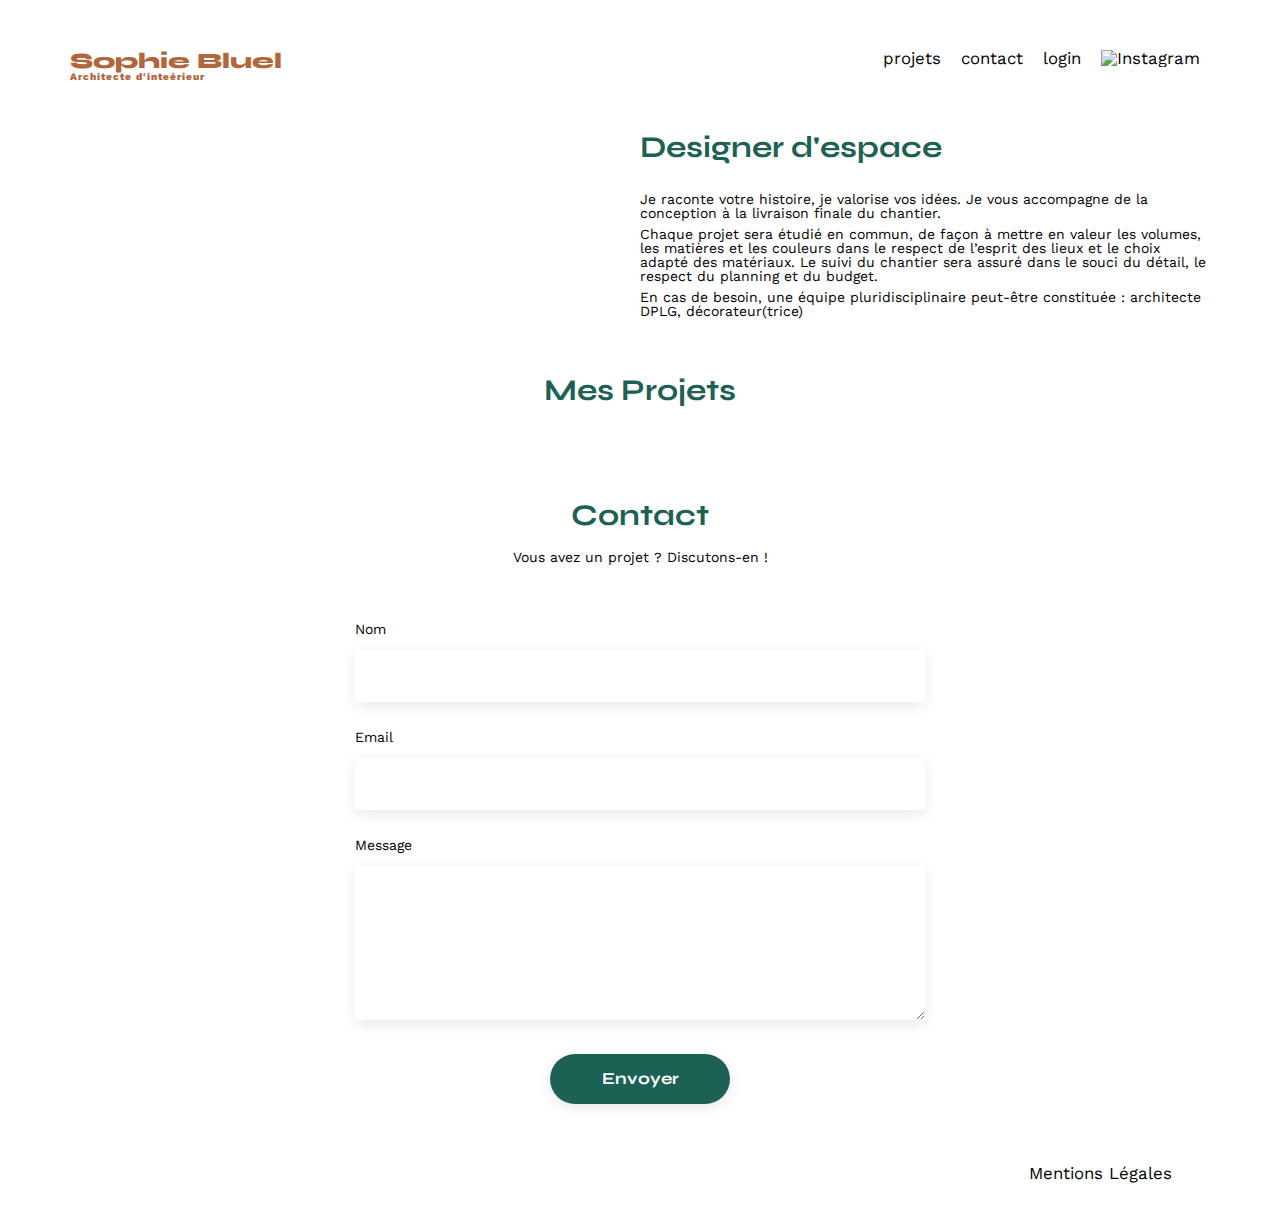
==== FrontEnd/index.html @ c3c98d19 "Step 1: display works and apply filters" ====
<!DOCTYPE html>
<html lang="fr">
<head>
	<meta charset="UTF-8">
	<title>Sophie Bluel - Architecte d'intérieur</title>
	<meta name="viewport" content="width=device-width, initial-scale=1.0">
	<link rel="preconnect" href="https://fonts.googleapis.com">
	<link rel="preconnect" href="https://fonts.gstatic.com" crossorigin>
	<link href="https://fonts.googleapis.com/css2?family=Syne:wght@700;800&family=Work+Sans&display=swap" rel="stylesheet">
	<meta name="description" content="">
	<link rel="stylesheet" href="./assets/style.css">
</head>
<body>
<header>
	<h1>Sophie Bluel <span>Architecte d'inteérieur</span></h1>
	<nav>
		<ul>
			<li>projets</li>
			<li>contact</li>
			<li>login</li>
			<li><img src="./assets/icons/instagram.png" alt="Instagram"></li>
		</ul>
	</nav>
</header>
<main>
	<section id="introduction">
		<figure>
			<img src="./assets/images/sophie-bluel.png" alt="">
		</figure>
		<article>
			<h2>Designer d'espace</h2>
			<p>Je raconte votre histoire, je valorise vos idées. Je vous accompagne de la conception à la livraison finale du chantier.</p>
			<p>Chaque projet sera étudié en commun, de façon à mettre en valeur les volumes, les matières et les couleurs dans le respect de l’esprit des lieux et le choix adapté des matériaux. Le suivi du chantier sera assuré dans le souci du détail, le respect du planning et du budget.</p>
			<p>En cas de besoin, une équipe pluridisciplinaire peut-être constituée : architecte DPLG, décorateur(trice)</p>
		</article>
	</section>
	<section id="portfolio">
		<h2>Mes Projets</h2>
		<ul class="filter">
		</ul>
		<div class="gallery">
		</div>
	</section>
	<section id="contact">
		<h2>Contact</h2>
		<p>Vous avez un projet ? Discutons-en !</p>
		<form action="#" method="post">
			<label for="name">Nom</label>
			<input type="text" name="name" id="name">
			<label for="email">Email</label>
			<input type="email" name="email" id="email">
			<label for="message">Message</label>
			<textarea name="message" id="message" cols="30" rows="10"></textarea>
			<input type="submit" value="Envoyer">
		</form>
	</section>
</main>

<footer>
	<nav>
		<ul>
			<li>Mentions Légales</li>
		</ul>
	</nav>
</footer>
<script src="./js/script.js"></script>
</body>
</html>
---- FrontEnd/assets/style.css ----
/* http://meyerweb.com/eric/tools/css/reset/
   v2.0 | 20110126
   License: none (public domain)
*/

html, body, div, span, applet, object, iframe,
h1, h2, h3, h4, h5, h6, p, blockquote, pre,
a, abbr, acronym, address, big, cite, code,
del, dfn, em, img, ins, kbd, q, s, samp,
small, strike, strong, sub, sup, tt, var,
b, u, i, center,
dl, dt, dd, ol, ul, li,
fieldset, form, label, legend,
table, caption, tbody, tfoot, thead, tr, th, td,
article, aside, canvas, details, embed,
figure, figcaption, footer, header, hgroup,
menu, nav, output, ruby, section, summary,
time, mark, audio, video {
	margin: 0;
	padding: 0;
	border: 0;
	font-size: 100%;
	font: inherit;
	vertical-align: baseline;
}
/* HTML5 display-role reset for older browsers */
article, aside, details, figcaption, figure,
footer, header, hgroup, menu, nav, section {
	display: block;
}
body {
	line-height: 1;
}
ol, ul {
	list-style: none;
}
blockquote, q {
	quotes: none;
}
blockquote:before, blockquote:after,
q:before, q:after {
	content: '';
	content: none;
}
table {
	border-collapse: collapse;
	border-spacing: 0;
}
/** end reset css**/
body {
	max-width: 1140px;
	margin:auto;
	font-family: 'Work Sans' ;
	font-size: 14px;
}
header {
	display: flex;
	justify-content: space-between;
	margin: 50px 0
}
section {
	margin: 50px 0
}

h1{
	display: flex;
	flex-direction: column;
	font-family: 'Syne';
	font-size: 22px;
	font-weight: 800;
	color: #B1663C
}

h1 > span {
	font-family: 'Work Sans';
	font-size:10px;
	letter-spacing: 0.1em;
;
}

h2{
	font-family: 'Syne';
	font-weight: 700;
	font-size: 30px;
	color: #1D6154
}
nav ul {
	display: flex;
	align-items: center;
	list-style-type: none;

}
nav li {
	padding: 0 10px;
	font-size: 1.2em;
}

li:hover {
	color: #B1663C;
}
#introduction {
	display: flex;
	align-items: center;
}
#introduction figure {
	flex: 1
}
#introduction img {
	display: block;
	margin: auto;
	width: 80%;
}

#introduction article {
	flex: 1
}
#introduction h2 {
	margin-bottom: 1em;
}

#introduction p {
	margin-bottom: 0.5em;
}
#portfolio h2 {
	text-align: center;
	margin-bottom: 1em;
}
.gallery {
	width: 100%;
	display: grid;
	grid-template-columns: 1fr 1fr 1fr;
	grid-column-gap: 20px;
	grid-row-gap: 20px;
}

.gallery img {
	width: 100%;

}
#contact {
	width: 50%;
margin: auto;
}
#contact > * {
	text-align: center;

}
#contact h2{
	margin-bottom: 20px;
}
#contact form {
	text-align: left;
	margin-top:30px;
	display: flex;
	flex-direction: column;
}

#contact input {
	height: 50px;
	font-size: 1.2em;
	border: none;
	box-shadow: 0px 4px 14px rgba(0, 0, 0, 0.09);
}
#contact label {
	margin: 2em 0 1em 0;
}
#contact textarea {
	border: none;
	box-shadow: 0px 4px 14px rgba(0, 0, 0, 0.09);
}

input[type="submit"]{
	font-family: 'Syne';
	font-weight: 700;
	color: white;
	background-color: #1D6154;
	margin : 2em auto ;
	width: 180px;
	text-align: center;
	border-radius: 60px ;
}

footer nav ul {
	display: flex;
	justify-content: flex-end;
	margin: 2em
}


/**/
.filter {
	display: flex;
	justify-content: center;
	margin-bottom: 15px;
}

.filter__item {
	color: #1D6154;
	border-radius: 60px;
	border: 1px solid;
	padding: 10px 20px;
	margin: 10px 10px;
}

.filter__item:hover {
	color: white;
	background-color: #1D6154;
	cursor: pointer;
}

.filter__item--selected {
	color: white;
	background-color: #1D6154;
}

.hidden {
	display: none;
}
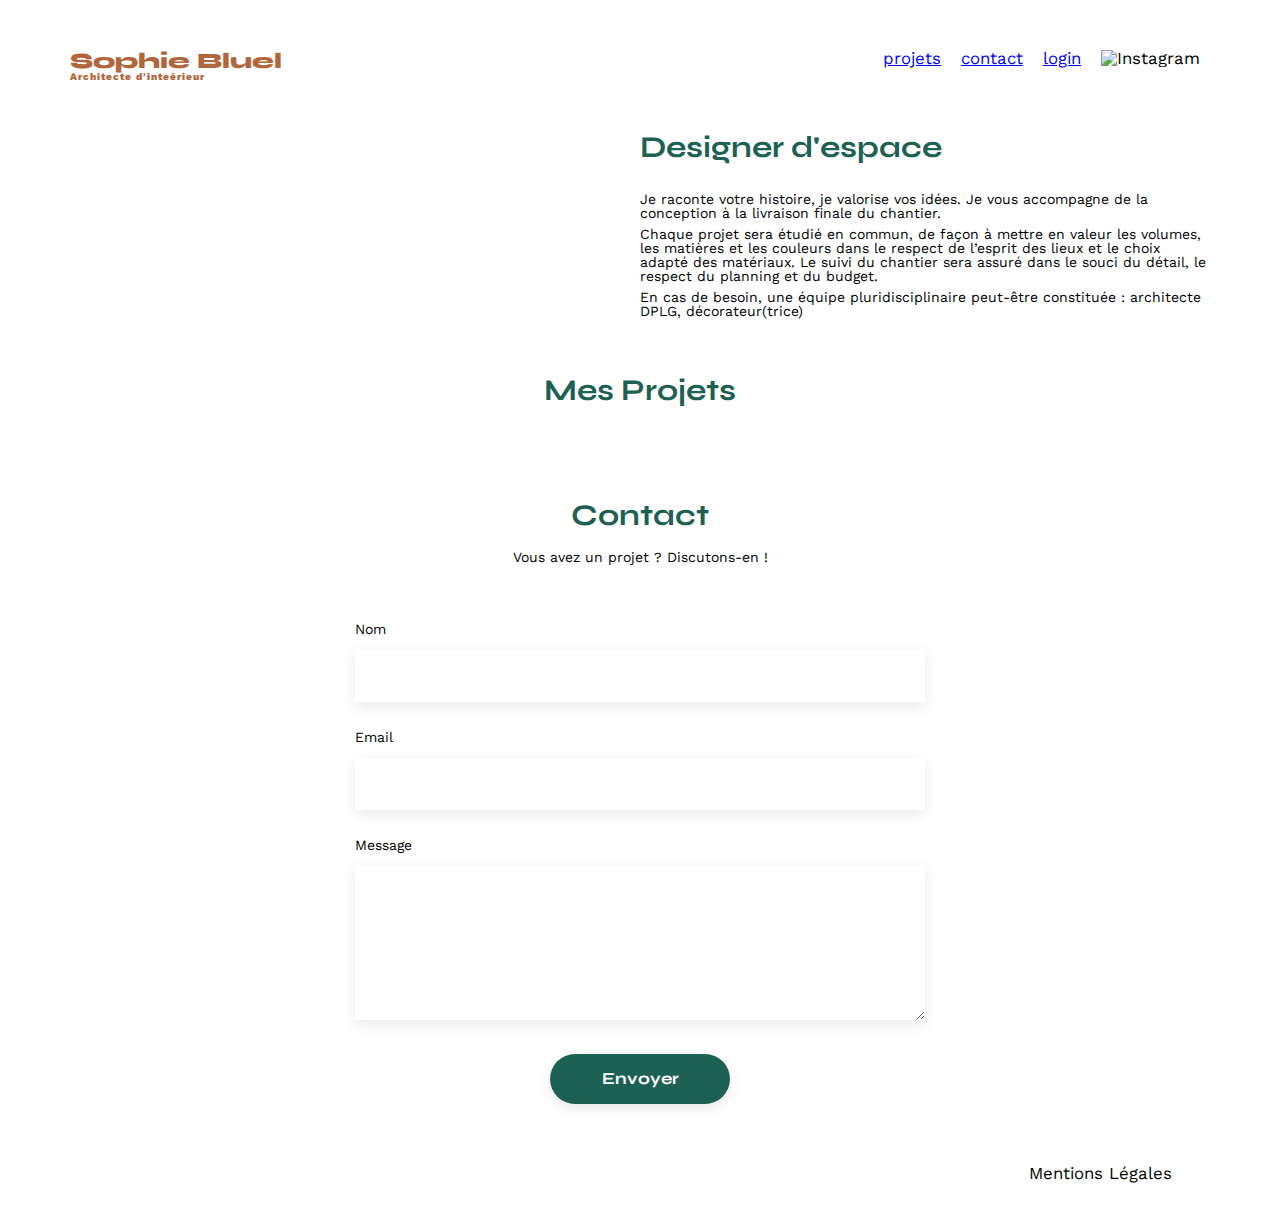
==== commit ddbd5bd2: "Step 2: connection page" ====
--- a/FrontEnd/index.html
+++ b/FrontEnd/index.html
@@ -15,9 +15,9 @@
 	<h1>Sophie Bluel <span>Architecte d'inteérieur</span></h1>
 	<nav>
 		<ul>
-			<li>projets</li>
-			<li>contact</li>
-			<li>login</li>
+			<li><a href="#">projets</a></li>
+			<li><a href="#contact">contact</a></li>
+			<li><a href="./login.html">login</a></li>
 			<li><img src="./assets/icons/instagram.png" alt="Instagram"></li>
 		</ul>
 	</nav>
@@ -41,7 +41,7 @@
 		<div class="gallery">
 		</div>
 	</section>
-	<section id="contact">
+	<section id="contact" class="form">
 		<h2>Contact</h2>
 		<p>Vous avez un projet ? Discutons-en !</p>
 		<form action="#" method="post">
--- a/FrontEnd/assets/style.css
+++ b/FrontEnd/assets/style.css
@@ -137,34 +137,34 @@
 	width: 100%;
 
 }
-#contact {
+.form {
 	width: 50%;
 margin: auto;
 }
-#contact > * {
-	text-align: center;
-
-}
-#contact h2{
+.form > * {
+	text-align: center;
+
+}
+.form h2{
 	margin-bottom: 20px;
 }
-#contact form {
+.form form {
 	text-align: left;
 	margin-top:30px;
 	display: flex;
 	flex-direction: column;
 }
 
-#contact input {
+.form input {
 	height: 50px;
 	font-size: 1.2em;
 	border: none;
 	box-shadow: 0px 4px 14px rgba(0, 0, 0, 0.09);
 }
-#contact label {
+.form label {
 	margin: 2em 0 1em 0;
 }
-#contact textarea {
+.form textarea {
 	border: none;
 	box-shadow: 0px 4px 14px rgba(0, 0, 0, 0.09);
 }
@@ -216,3 +216,18 @@
 .hidden {
 	display: none;
 }
+
+.form a {
+	text-align: center;
+}
+
+span.field-error {
+	color: red;
+	margin-top: 10px;
+}
+
+span.form-error {
+	color: red;
+	text-align: center;
+	margin: 20px 0px;
+}
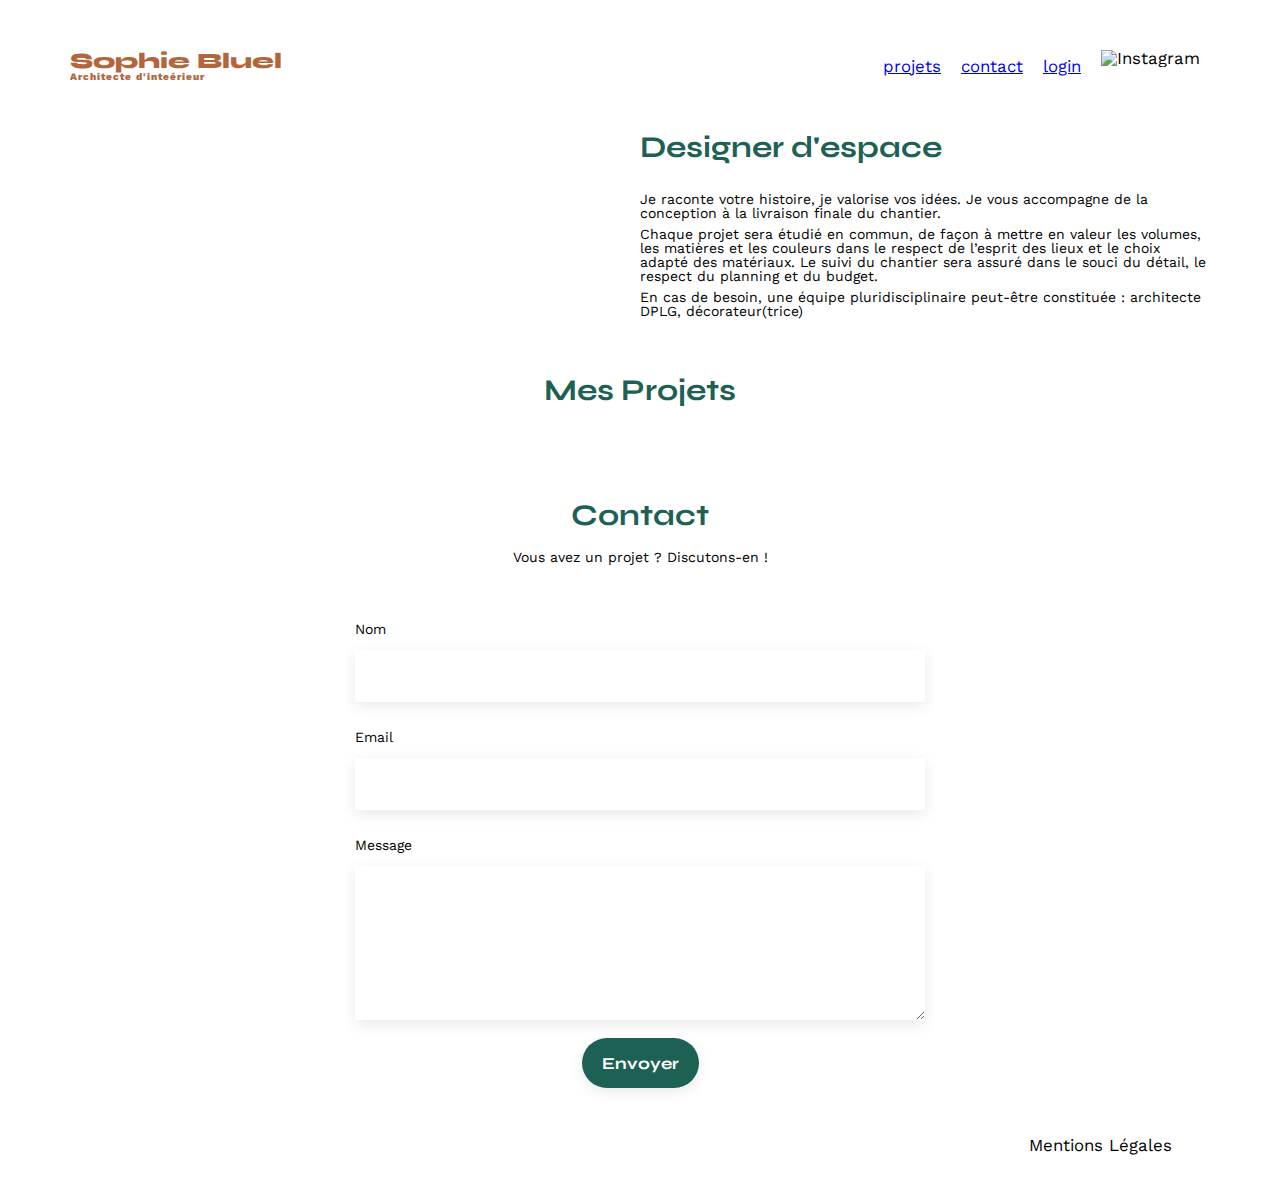
==== commit 6726a111: "Step 4: Add and manage modal" ====
--- a/FrontEnd/index.html
+++ b/FrontEnd/index.html
@@ -9,6 +9,7 @@
 	<link href="https://fonts.googleapis.com/css2?family=Syne:wght@700;800&family=Work+Sans&display=swap" rel="stylesheet">
 	<meta name="description" content="">
 	<link rel="stylesheet" href="./assets/style.css">
+	<script src="https://kit.fontawesome.com/a38945902f.js" crossorigin="anonymous"></script>
 </head>
 <body>
 <header>
@@ -35,10 +36,50 @@
 		</article>
 	</section>
 	<section id="portfolio">
-		<h2>Mes Projets</h2>
+		<div class="portfolio__header">
+			<h2>Mes Projets</h2>
+			<a href="#modal" id="edit-works" class="edit-works js-modal hidden"><i class="fa-regular fa-pen-to-square"></i> Modifier</a>
+		</div>
 		<ul class="filter">
 		</ul>
 		<div class="gallery">
+		</div>
+		<div id="modal" class="modal hidden" aria-hidden="true" role="dialog" aria-labelledby="modal-title">
+			<div class="modal-wrapper js-modal-stop">
+				<span class="js-close-modal"><i class="fa-solid fa-xmark fa-lg"></i></span>
+				<span class="js-previous hidden"><i class="fa-sharp fa-solid fa-arrow-left"></i></span>
+				<h1 id="modal-title">Galerie photo</h1>
+				<div class="modal-body">
+					<div id="add-form" class="form hidden">
+						<form id="save-form">
+							<div class="container">
+								<label class="label" for="input">Choisissez une image</label>
+								<div class="input">
+									<input name="image" id="file" type="file">
+								</div>
+							</div>
+							<label for="title">Titre</label>
+							<input type="text" name="title" id="title">
+							<span id="title-error" class="field-error hidden">Titre invalide</span>
+							<label for="category">Categorie</label>
+							<select id="category" name="category">
+							</select>
+						</form>
+					</div>
+					<div class="div-works">	
+					</div>
+				</div>
+				<hr />
+				<div class="modal-footer">
+					<div class="add-form-footer hidden">
+						<button id="save-work" type="submit" class="btn-disabled">Valider</button>
+					</div>
+					<div class="main-footer">
+						<button id="add-work" class="btn-primary">Ajouter une photo</button>
+						<button id="delete-gallery" class="btn-secondary">Supprimer la galerie</button>
+					</div>
+				</div>
+			</div>
 		</div>
 	</section>
 	<section id="contact" class="form">
@@ -51,7 +92,7 @@
 			<input type="email" name="email" id="email">
 			<label for="message">Message</label>
 			<textarea name="message" id="message" cols="30" rows="10"></textarea>
-			<input type="submit" value="Envoyer">
+			<input type="submit" class="btn-primary" value="Envoyer">
 		</form>
 	</section>
 </main>
--- a/FrontEnd/assets/style.css
+++ b/FrontEnd/assets/style.css
@@ -153,9 +153,10 @@
 	margin-top:30px;
 	display: flex;
 	flex-direction: column;
-}
-
-.form input {
+	margin-bottom: 30px;
+}
+
+.form input, select {
 	height: 50px;
 	font-size: 1.2em;
 	border: none;
@@ -169,15 +170,34 @@
 	box-shadow: 0px 4px 14px rgba(0, 0, 0, 0.09);
 }
 
-input[type="submit"]{
+.btn-primary {
 	font-family: 'Syne';
 	font-weight: 700;
 	color: white;
 	background-color: #1D6154;
-	margin : 2em auto ;
-	width: 180px;
+	margin : 1.1em auto ;
 	text-align: center;
 	border-radius: 60px ;
+	font-size: 1.2em;
+	border: none;
+	padding: 10px 20px;
+}
+
+.btn-disabled {
+	font-family: 'Syne';
+	font-weight: 700;
+	color: white;
+	background-color: grey;
+	margin: 1.1em auto;
+	text-align: center;
+	border-radius: 60px;
+	font-size: 1.2em;
+	border: none;
+	padding: 10px 50px;
+}
+
+#add-form {
+	width: 100%;
 }
 
 footer nav ul {
@@ -214,20 +234,187 @@
 }
 
 .hidden {
-	display: none;
+	display: none !important;
 }
 
 .form a {
 	text-align: center;
 }
 
-span.field-error {
+.field-error {
 	color: red;
 	margin-top: 10px;
 }
 
-span.form-error {
+.form-error {
 	color: red;
 	text-align: center;
 	margin: 20px 0px;
 }
+
+.portfolio__header {
+	display: flex;
+	justify-content: center;
+}
+
+.edit-works {
+	text-align: center;
+	padding: 10px 10px;
+	margin-left: 20px;
+	text-decoration: none;
+	color: inherit;
+}
+
+.modal {
+	position: fixed;
+	display: flex;
+	align-items: center;
+	justify-content: center;
+	top: 0;
+	left: 0;
+	width: 100%;
+	height: 100%;
+	background-color: rgba(0, 0, 0, 0.8);
+}
+
+.modal-wrapper {
+	overflow: auto;
+	width: 600px;
+	max-width: calc(100vh - 20px);
+	max-height: calc(100vh - 20px);
+	padding: 20px;
+	background-color: white;
+	text-align: center;
+}
+
+.js-close-modal {
+	float: right;
+	padding: 5px;
+}
+
+.js-previous {
+	float: left;
+	padding: 5px;
+}
+
+.js-close-modal:hover {
+	cursor: pointer;
+}
+
+i {
+	font-size: 20px;
+}
+
+#modal-title {
+	margin: 30px 0px;
+}
+
+.btn-secondary {
+	color: red;
+	border: none;
+	font-weight: 700;
+	font-family: 'Syne';
+	font-size: 1.2em;
+	background-color: white;
+}
+
+.main-footer {
+	display: flex;
+	flex-direction: column;
+}
+
+.modal-body {
+	width: 80%;
+	margin: auto;
+}
+
+.div-works {
+	display: flex;
+	flex-wrap: wrap;
+}
+
+.modal-work {
+	max-width: 100px;
+	max-height: 150px;
+	margin-bottom: 25px;
+	margin-left: 10px;
+	margin-right: 10px;
+	text-align: left;
+	position: relative;
+}
+
+.modal-work img {
+	width: 100%;
+}
+
+.trash-icon {
+	position: absolute;
+	top: 5px;
+	right: 5px;
+	color: white;
+	background-color: black;
+	padding: 5px;
+}
+
+.trash-icon:hover {
+	cursor: pointer;
+}
+
+.modal hr {
+	width: 80%;
+	margin-top: 40px;
+}
+
+.container {
+	width: 200px;
+	margin: 50px auto;
+	font-family: sans-serif;
+}
+
+.container label {
+	display: block;
+	max-width: 200px;
+	margin: 0 auto 15px;
+	text-align: center;
+	word-wrap: break-word;
+	color: #1a4756;
+}
+
+.container .hidden,
+#uploadImg:not(.hidden)+label {
+	display: none;
+}
+
+.container #file {
+	display: none;
+	margin: 0 auto;
+}
+
+.container #upload {
+	display: block;
+	padding: 10px 25px;
+	border: 0;
+	margin: 0 auto;
+	font-size: 15px;
+	letter-spacing: 0.05em;
+	cursor: pointer;
+	background: #216e69;
+	color: #fff;
+	outline: none;
+	transition: .3s ease-in-out;
+}
+
+.container #upload:hover,
+.container #upload:focus {
+	background: #1AA39A;
+}
+
+.container #upload:active {
+	background: #13D4C8;
+	transition: .1s ease-in-out;
+}
+
+img {
+	display: block;
+	margin: 0 auto 15px;
+}